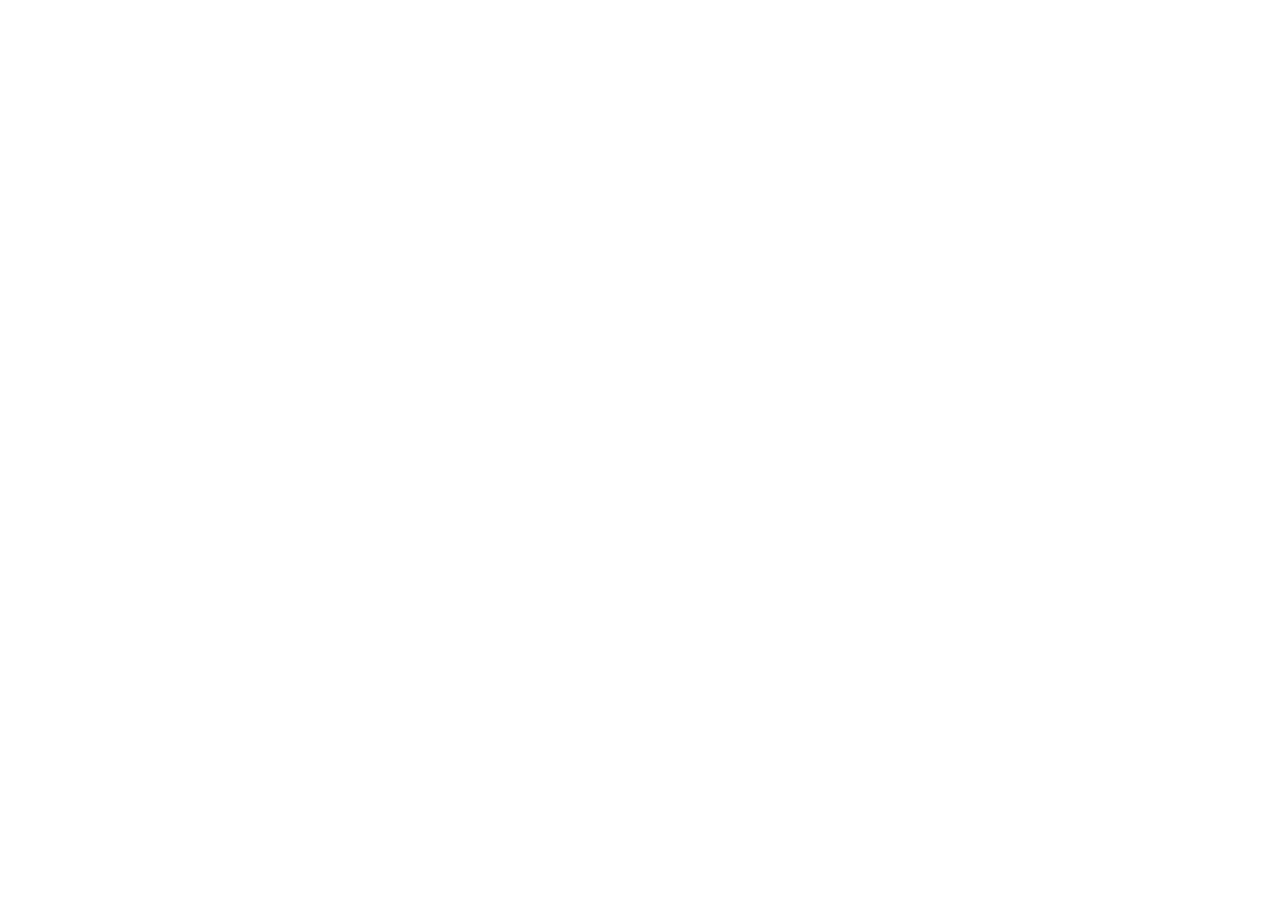
==== team8/index.html @ d8abea50 "ver 1" ====
<!doctype html><html lang="en"><head><meta charset="UTF-8"><meta http-equiv="X-UA-Compatible" content="IE=edge"><link rel="icon" type="image/x-icon" href="/favicon/favicon.ico"><meta name="viewport" content="width=device-width,initial-scale=1"><title>Info-Vis-Spring2023</title><script defer="defer" src="bundle.js"></script></head><body><div id="app" style="position: fixed; top: 0; left: 0; width: 100%; height: 100%"></div></body></html>
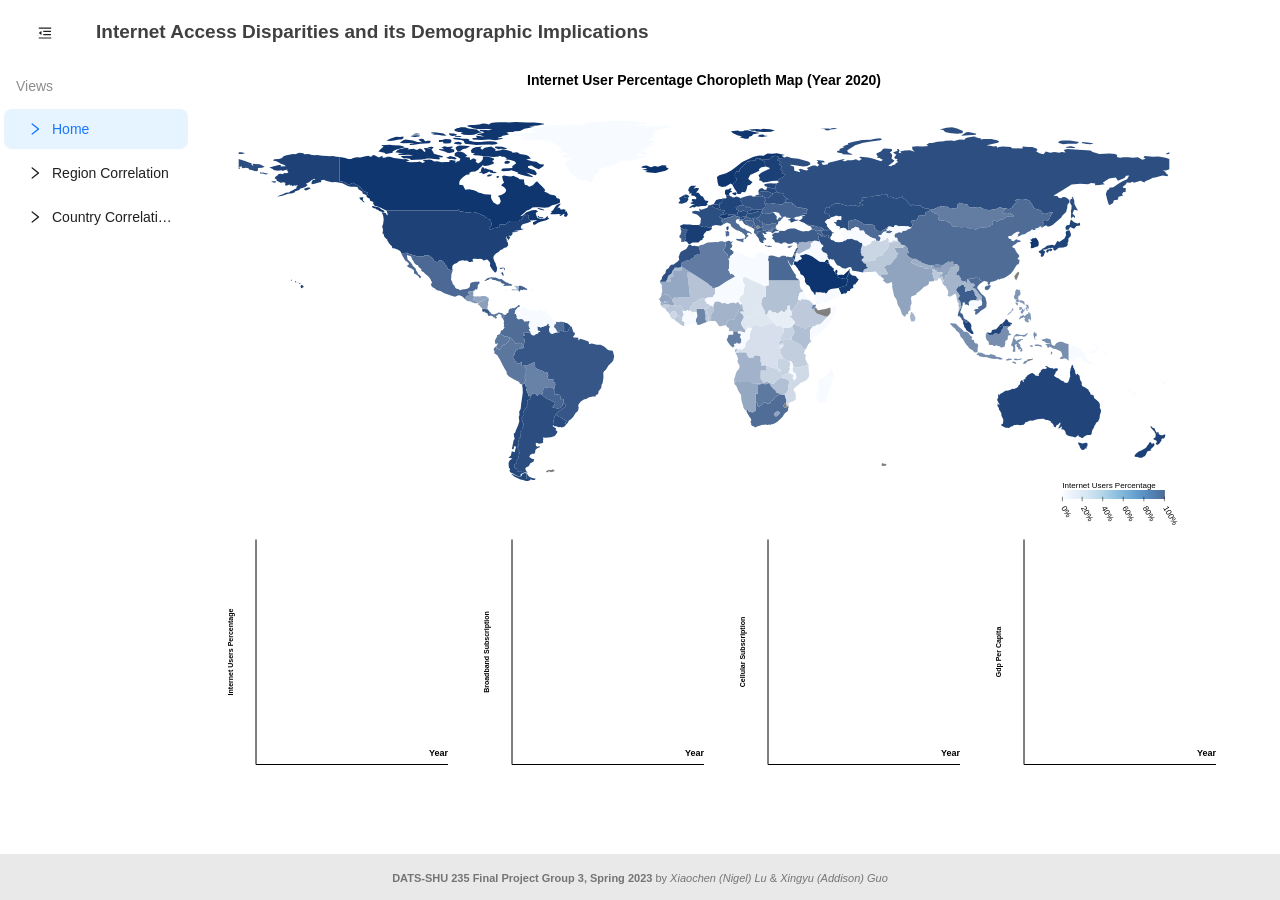
==== commit 26dc69e3: "ver8" ====
--- a/team8/index.html
+++ b/team8/index.html
@@ -1 +1 @@
-<!doctype html><html lang="en"><head><meta charset="UTF-8"><meta http-equiv="X-UA-Compatible" content="IE=edge"><link rel="icon" type="image/x-icon" href="/favicon/favicon.ico"><meta name="viewport" content="width=device-width,initial-scale=1"><title>Info-Vis-Spring2023</title><script defer="defer" src="bundle.js"></script></head><body><div id="app" style="position: fixed; top: 0; left: 0; width: 100%; height: 100%"></div></body></html>+<!doctype html><html lang="en"><head><meta charset="UTF-8"><meta http-equiv="X-UA-Compatible" content="IE=edge"><link rel="icon" type="image/x-icon" href="https://hogwild.github.io/infovis2023spring/team8/public/favicon/favicon.ico"><meta name="viewport" content="width=device-width,initial-scale=1"><title>Info-Vis-Spring2023</title><script defer="defer" src="bundle.js"></script></head><body><div id="app" style="position: fixed; top: 0; left: 0; width: 100%; height: 100%"></div></body></html>
